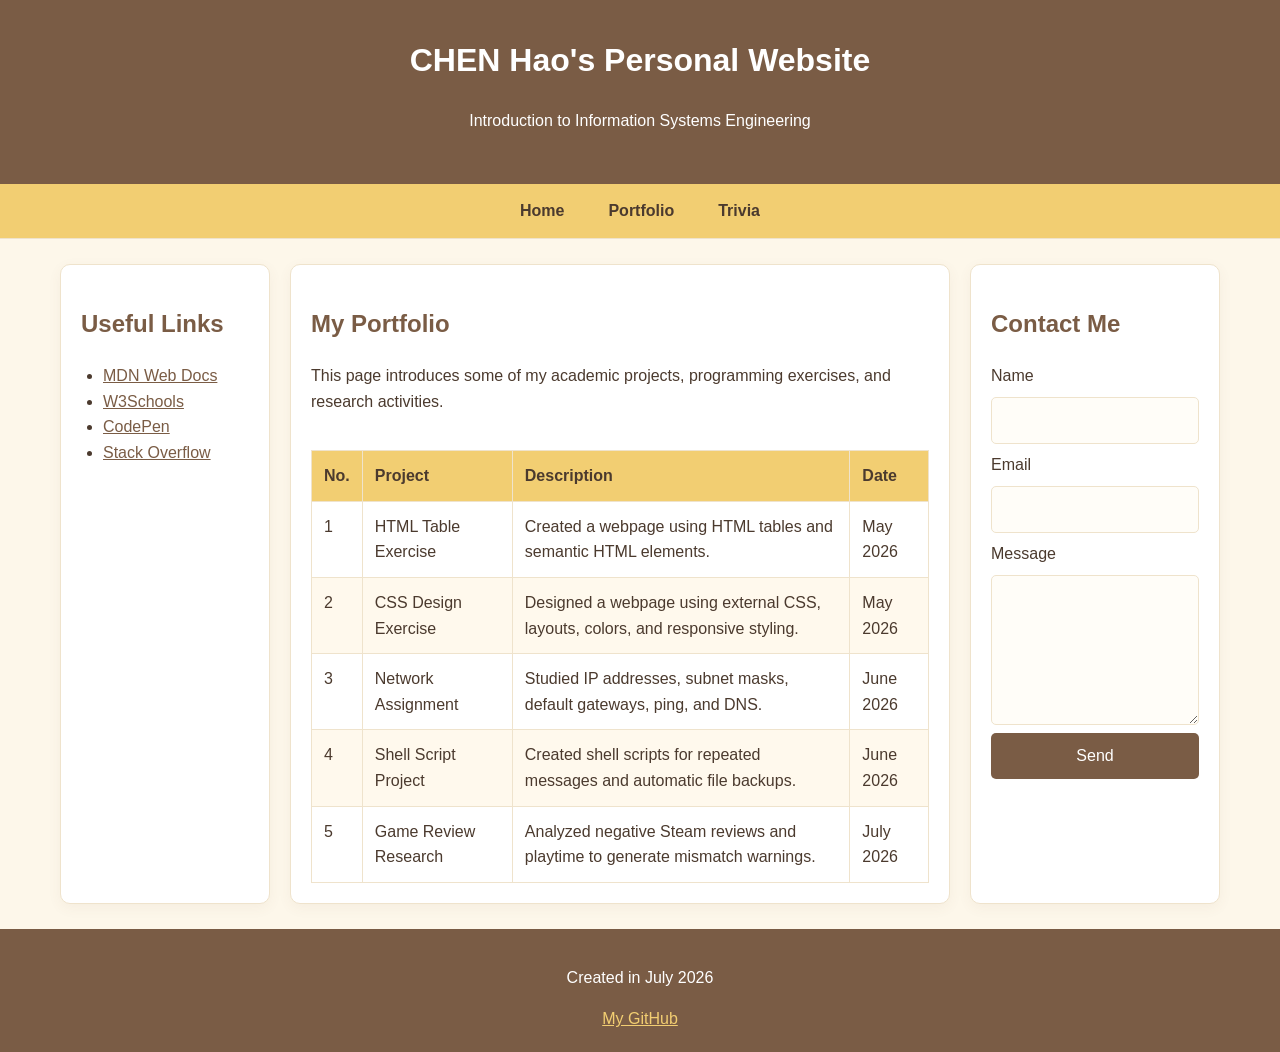
==== portfolio.html @ 34971299 "Add files via upload" ====
<!DOCTYPE html>
<html lang="en">
<head>
    <meta charset="UTF-8">
    <meta name="viewport" content="width=device-width, initial-scale=1.0">
    <title>Portfolio | CHEN Hao</title>
    <link rel="stylesheet" href="style.css">
</head>
<body>
    <header>
        <h1>CHEN Hao's Personal Website</h1>
        <p>Introduction to Information Systems Engineering</p>
    </header>

    <nav>
        <a href="index.html">Home</a>
        <a href="portfolio.html">Portfolio</a>
        <a href="trivia.html">Trivia</a>
    </nav>

    <div class="page-layout">
        <aside>
            <h2>Useful Links</h2>
            <ul class="link-list">
                <li><a href="https://developer.mozilla.org/" target="_blank" rel="noopener noreferrer">MDN Web Docs</a></li>
                <li><a href="https://www.w3schools.com/" target="_blank" rel="noopener noreferrer">W3Schools</a></li>
                <li><a href="https://codepen.io/" target="_blank" rel="noopener noreferrer">CodePen</a></li>
                <li><a href="https://stackoverflow.com/" target="_blank" rel="noopener noreferrer">Stack Overflow</a></li>
            </ul>
        </aside>

        <main>
            <h2>My Portfolio</h2>
            <p>
                This page introduces some of my academic projects,
                programming exercises, and research activities.
            </p>

            <div class="table-container">
                <table>
                    <thead>
                        <tr>
                            <th>No.</th>
                            <th>Project</th>
                            <th>Description</th>
                            <th>Date</th>
                        </tr>
                    </thead>
                    <tbody>
                        <tr>
                            <td>1</td>
                            <td>HTML Table Exercise</td>
                            <td>Created a webpage using HTML tables and semantic HTML elements.</td>
                            <td>May 2026</td>
                        </tr>
                        <tr>
                            <td>2</td>
                            <td>CSS Design Exercise</td>
                            <td>Designed a webpage using external CSS, layouts, colors, and responsive styling.</td>
                            <td>May 2026</td>
                        </tr>
                        <tr>
                            <td>3</td>
                            <td>Network Assignment</td>
                            <td>Studied IP addresses, subnet masks, default gateways, ping, and DNS.</td>
                            <td>June 2026</td>
                        </tr>
                        <tr>
                            <td>4</td>
                            <td>Shell Script Project</td>
                            <td>Created shell scripts for repeated messages and automatic file backups.</td>
                            <td>June 2026</td>
                        </tr>
                        <tr>
                            <td>5</td>
                            <td>Game Review Research</td>
                            <td>Analyzed negative Steam reviews and playtime to generate mismatch warnings.</td>
                            <td>July 2026</td>
                        </tr>
                    </tbody>
                </table>
            </div>
        </main>

        <aside>
            <h2>Contact Me</h2>
            <form action="#">
                <label for="portfolio-name">Name</label>
                <input id="portfolio-name" name="name" type="text" required>

                <label for="portfolio-email">Email</label>
                <input id="portfolio-email" name="email" type="email" required>

                <label for="portfolio-message">Message</label>
                <textarea id="portfolio-message" name="message" rows="5" required></textarea>

                <button type="submit">Send</button>
            </form>
        </aside>
    </div>

    <footer>
        <p>Created in July 2026</p>
        <a href="https://github.com/Mo-4study"
           target="_blank"
           rel="noopener noreferrer">My GitHub</a>
    </footer>
</body>
</html>
---- style.css ----
* {
    box-sizing: border-box;
}

:root {
    --header-brown: #7A5C45;
    --navbar-yellow: #F2CE72;
    --cream-background: #FDF7EA;
    --card-border: #EFE3CC;
    --text-dark: #4B3A2E;
    --white: #FFFFFF;
}

body {
    margin: 0;
    font-family: Arial, sans-serif;
    line-height: 1.6;
    color: var(--text-dark);
    background-color: var(--cream-background);
}

header {
    padding: 35px 20px;
    text-align: center;
    color: var(--white);
    background-color: var(--header-brown);
}

header h1 {
    margin-top: 0;
}

nav {
    display: flex;
    justify-content: center;
    flex-wrap: wrap;
    background-color: var(--navbar-yellow);
    border-bottom: 1px solid var(--card-border);
}

nav a {
    padding: 14px 22px;
    color: var(--text-dark);
    font-weight: bold;
    text-decoration: none;
    transition: background-color 0.2s, color 0.2s;
}

nav a:hover,
nav a:focus {
    color: var(--white);
    background-color: var(--header-brown);
}

.page-layout {
    display: grid;
    grid-template-columns: 210px minmax(0, 1fr) 250px;
    gap: 20px;
    max-width: 1200px;
    margin: 25px auto;
    padding: 0 20px;
}

main,
aside {
    padding: 20px;
    background-color: var(--white);
    border: 1px solid var(--card-border);
    border-radius: 10px;
    box-shadow: 0 4px 14px rgba(122, 92, 69, 0.06);
}

h2,
h3 {
    color: var(--header-brown);
}

.link-list {
    padding-left: 22px;
}

.link-list a,
footer a {
    color: var(--header-brown);
}

.link-list a:hover,
footer a:hover {
    text-decoration-thickness: 2px;
}

form {
    display: grid;
    gap: 8px;
}

input,
textarea,
button {
    width: 100%;
    padding: 10px;
    font: inherit;
    border-radius: 5px;
}

input,
textarea {
    border: 1px solid var(--card-border);
    background-color: #FFFDF8;
}

input:focus,
textarea:focus {
    outline: 2px solid var(--navbar-yellow);
    border-color: var(--header-brown);
}

button {
    border: none;
    color: var(--white);
    background-color: var(--header-brown);
    cursor: pointer;
}

button:hover,
button:focus {
    color: var(--text-dark);
    background-color: var(--navbar-yellow);
}

.profile-image {
    display: block;
    width: 100%;
    max-width: 400px;
    margin: 15px auto;
    border: 1px solid var(--card-border);
    border-radius: 10px;
}

footer {
    padding: 20px;
    text-align: center;
    color: var(--white);
    background-color: var(--header-brown);
}

footer a {
    color: var(--navbar-yellow);
}

/* Portfolio table */
.table-container {
    width: 100%;
    overflow-x: auto;
}

table {
    width: 100%;
    margin-top: 20px;
    border-collapse: collapse;
}

th,
td {
    padding: 12px;
    border: 1px solid var(--card-border);
    text-align: left;
    vertical-align: top;
}

th {
    color: var(--text-dark);
    background-color: var(--navbar-yellow);
}

tbody tr:nth-child(even) {
    background-color: #FFF9ED;
}

tbody tr:hover {
    background-color: #FFF1CC;
}

/* Trivia quiz */
.question {
    margin: 20px 0;
    padding: 18px;
    border: 1px solid var(--card-border);
    border-left: 5px solid var(--header-brown);
    border-radius: 8px;
    background-color: #FFF9ED;
}

.question h3 {
    margin-top: 0;
}

.question label {
    display: flex;
    align-items: center;
    gap: 8px;
    margin: 10px 0;
    cursor: pointer;
}

.question input[type="radio"] {
    width: auto;
    margin: 0;
}

#quiz-form button {
    margin-top: 10px;
}

#reset-button {
    color: var(--text-dark);
    background-color: var(--navbar-yellow);
}

#reset-button:hover,
#reset-button:focus {
    color: var(--white);
    background-color: var(--header-brown);
}

#quiz-result {
    margin-top: 20px;
    padding: 15px;
    border-radius: 8px;
    font-size: 1.1rem;
    font-weight: bold;
}

#quiz-result:empty {
    display: none;
}

.result-success {
    color: #46643D;
    background-color: #EEF5E9;
    border: 1px solid #CADBBF;
}

.result-warning {
    color: #7A5C45;
    background-color: #FFF1CC;
    border: 1px solid var(--navbar-yellow);
}

@media (max-width: 800px) {
    .page-layout {
        grid-template-columns: 1fr;
    }

    nav {
        flex-direction: column;
        text-align: center;
    }
}
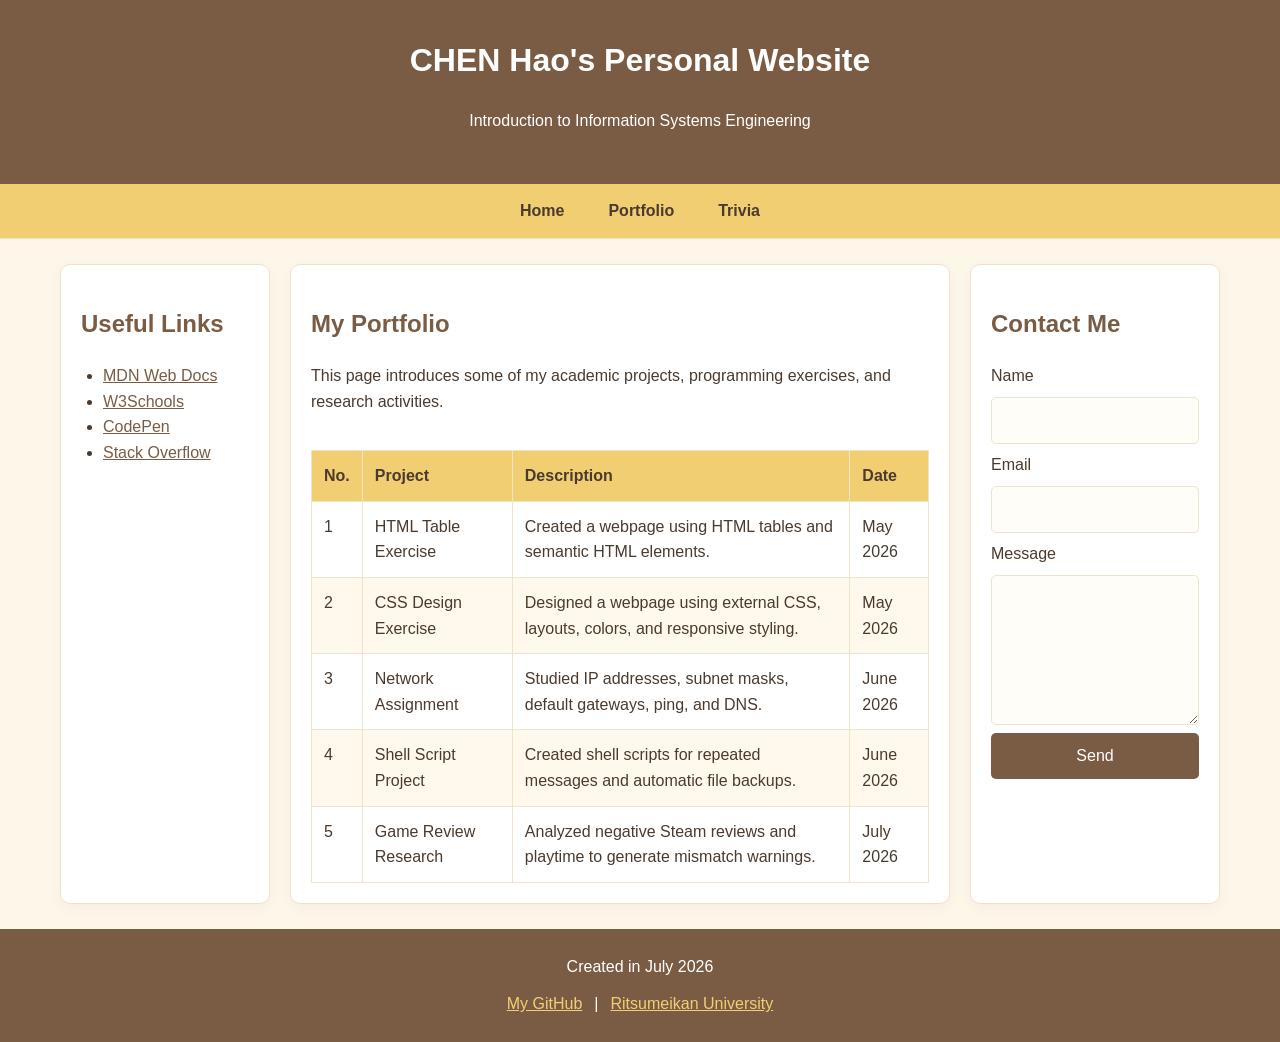
==== commit f9015e97: "Add files via upload" ====
--- a/portfolio.html
+++ b/portfolio.html
@@ -3,9 +3,12 @@
 <head>
     <meta charset="UTF-8">
     <meta name="viewport" content="width=device-width, initial-scale=1.0">
+
     <title>Portfolio | CHEN Hao</title>
+
     <link rel="stylesheet" href="style.css">
 </head>
+
 <body>
     <header>
         <h1>CHEN Hao's Personal Website</h1>
@@ -21,16 +24,53 @@
     <div class="page-layout">
         <aside>
             <h2>Useful Links</h2>
+
             <ul class="link-list">
-                <li><a href="https://developer.mozilla.org/" target="_blank" rel="noopener noreferrer">MDN Web Docs</a></li>
-                <li><a href="https://www.w3schools.com/" target="_blank" rel="noopener noreferrer">W3Schools</a></li>
-                <li><a href="https://codepen.io/" target="_blank" rel="noopener noreferrer">CodePen</a></li>
-                <li><a href="https://stackoverflow.com/" target="_blank" rel="noopener noreferrer">Stack Overflow</a></li>
+                <li>
+                    <a
+                        href="https://developer.mozilla.org/"
+                        target="_blank"
+                        rel="noopener noreferrer"
+                    >
+                        MDN Web Docs
+                    </a>
+                </li>
+
+                <li>
+                    <a
+                        href="https://www.w3schools.com/"
+                        target="_blank"
+                        rel="noopener noreferrer"
+                    >
+                        W3Schools
+                    </a>
+                </li>
+
+                <li>
+                    <a
+                        href="https://codepen.io/"
+                        target="_blank"
+                        rel="noopener noreferrer"
+                    >
+                        CodePen
+                    </a>
+                </li>
+
+                <li>
+                    <a
+                        href="https://stackoverflow.com/"
+                        target="_blank"
+                        rel="noopener noreferrer"
+                    >
+                        Stack Overflow
+                    </a>
+                </li>
             </ul>
         </aside>
 
         <main>
             <h2>My Portfolio</h2>
+
             <p>
                 This page introduces some of my academic projects,
                 programming exercises, and research activities.
@@ -46,35 +86,55 @@
                             <th>Date</th>
                         </tr>
                     </thead>
+
                     <tbody>
                         <tr>
                             <td>1</td>
                             <td>HTML Table Exercise</td>
-                            <td>Created a webpage using HTML tables and semantic HTML elements.</td>
+                            <td>
+                                Created a webpage using HTML tables
+                                and semantic HTML elements.
+                            </td>
                             <td>May 2026</td>
                         </tr>
+
                         <tr>
                             <td>2</td>
                             <td>CSS Design Exercise</td>
-                            <td>Designed a webpage using external CSS, layouts, colors, and responsive styling.</td>
+                            <td>
+                                Designed a webpage using external CSS,
+                                layouts, colors, and responsive styling.
+                            </td>
                             <td>May 2026</td>
                         </tr>
+
                         <tr>
                             <td>3</td>
                             <td>Network Assignment</td>
-                            <td>Studied IP addresses, subnet masks, default gateways, ping, and DNS.</td>
+                            <td>
+                                Studied IP addresses, subnet masks,
+                                default gateways, ping, and DNS.
+                            </td>
                             <td>June 2026</td>
                         </tr>
+
                         <tr>
                             <td>4</td>
                             <td>Shell Script Project</td>
-                            <td>Created shell scripts for repeated messages and automatic file backups.</td>
+                            <td>
+                                Created shell scripts for repeated
+                                messages and automatic file backups.
+                            </td>
                             <td>June 2026</td>
                         </tr>
+
                         <tr>
                             <td>5</td>
                             <td>Game Review Research</td>
-                            <td>Analyzed negative Steam reviews and playtime to generate mismatch warnings.</td>
+                            <td>
+                                Analyzed negative Steam reviews and
+                                playtime to generate mismatch warnings.
+                            </td>
                             <td>July 2026</td>
                         </tr>
                     </tbody>
@@ -84,15 +144,31 @@
 
         <aside>
             <h2>Contact Me</h2>
+
             <form action="#">
                 <label for="portfolio-name">Name</label>
-                <input id="portfolio-name" name="name" type="text" required>
+                <input
+                    id="portfolio-name"
+                    name="name"
+                    type="text"
+                    required
+                >
 
                 <label for="portfolio-email">Email</label>
-                <input id="portfolio-email" name="email" type="email" required>
+                <input
+                    id="portfolio-email"
+                    name="email"
+                    type="email"
+                    required
+                >
 
                 <label for="portfolio-message">Message</label>
-                <textarea id="portfolio-message" name="message" rows="5" required></textarea>
+                <textarea
+                    id="portfolio-message"
+                    name="message"
+                    rows="5"
+                    required
+                ></textarea>
 
                 <button type="submit">Send</button>
             </form>
@@ -101,9 +177,26 @@
 
     <footer>
         <p>Created in July 2026</p>
-        <a href="https://github.com/Mo-4study"
-           target="_blank"
-           rel="noopener noreferrer">My GitHub</a>
+
+        <div class="footer-links">
+            <a
+                href="https://github.com/Mo-4study"
+                target="_blank"
+                rel="noopener noreferrer"
+            >
+                My GitHub
+            </a>
+
+            <span aria-hidden="true">|</span>
+
+            <a
+                href="https://www.ritsumei.ac.jp/"
+                target="_blank"
+                rel="noopener noreferrer"
+            >
+                Ritsumeikan University
+            </a>
+        </div>
     </footer>
 </body>
-</html>
+</html>
--- a/style.css
+++ b/style.css
@@ -43,7 +43,9 @@
     color: var(--text-dark);
     font-weight: bold;
     text-decoration: none;
-    transition: background-color 0.2s, color 0.2s;
+    transition:
+        background-color 0.2s,
+        color 0.2s;
 }
 
 nav a:hover,
@@ -79,13 +81,11 @@
     padding-left: 22px;
 }
 
-.link-list a,
-footer a {
+.link-list a {
     color: var(--header-brown);
 }
 
-.link-list a:hover,
-footer a:hover {
+.link-list a:hover {
     text-decoration-thickness: 2px;
 }
 
@@ -137,18 +137,44 @@
     border-radius: 10px;
 }
 
+/* Footer */
+
 footer {
-    padding: 20px;
+    padding: 25px 20px;
     text-align: center;
     color: var(--white);
     background-color: var(--header-brown);
 }
 
-footer a {
+footer p {
+    margin-top: 0;
+    margin-bottom: 12px;
+}
+
+.footer-links {
+    display: flex;
+    justify-content: center;
+    align-items: center;
+    flex-wrap: wrap;
+    gap: 12px;
+}
+
+.footer-links a {
     color: var(--navbar-yellow);
 }
 
+.footer-links a:hover,
+.footer-links a:focus {
+    color: var(--white);
+    text-decoration-thickness: 2px;
+}
+
+.footer-links span {
+    color: var(--white);
+}
+
 /* Portfolio table */
+
 .table-container {
     width: 100%;
     overflow-x: auto;
@@ -182,6 +208,7 @@
 }
 
 /* Trivia quiz */
+
 .question {
     margin: 20px 0;
     padding: 18px;
@@ -247,6 +274,8 @@
     border: 1px solid var(--navbar-yellow);
 }
 
+/* Responsive design */
+
 @media (max-width: 800px) {
     .page-layout {
         grid-template-columns: 1fr;
@@ -256,4 +285,13 @@
         flex-direction: column;
         text-align: center;
     }
-}
+
+    .footer-links {
+        flex-direction: column;
+        gap: 6px;
+    }
+
+    .footer-links span {
+        display: none;
+    }
+}
